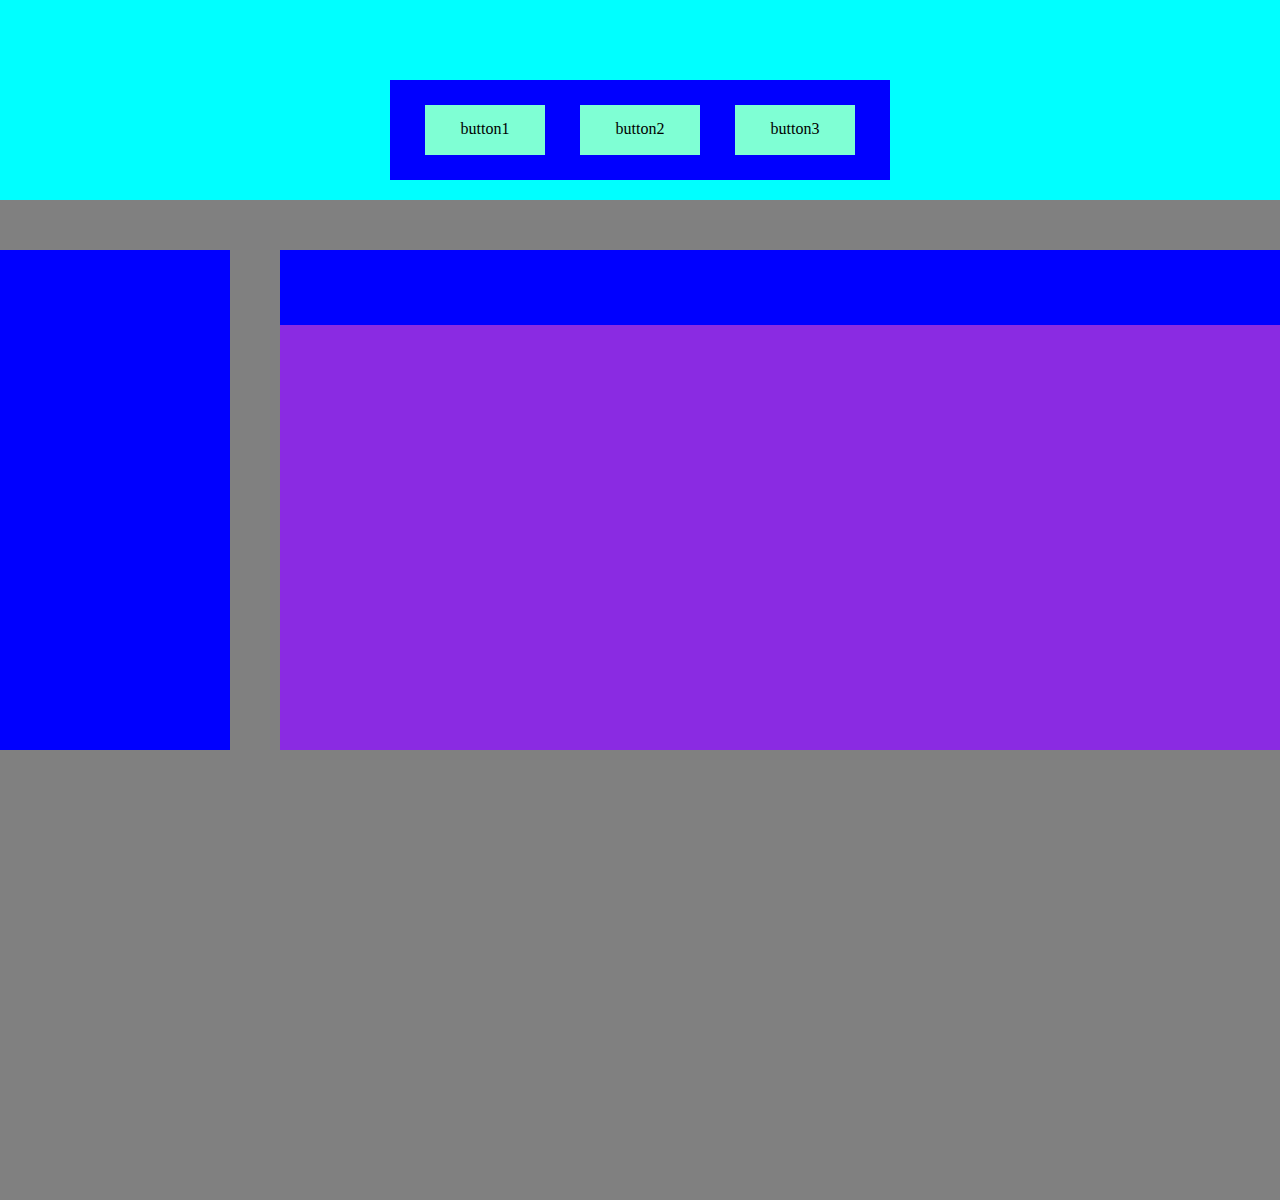
==== Code/Index.html @ dfd3b683 "framework 1" ====
<!DOCTYPE html>
<html lang="en">
    <head>
        <meta charset="UTF-8">
        <meta name="viewport" content="width=device-width, initial-scale=1.0">
        <link rel="stylesheet" href="style.css">
        <link rel="stylesheet" href="media.css">
        <style>
            
        </style>
    </head>
    <body>

    <div class="header">
        
        <div class="navbar">
            <div class="button">button1</div>
            <div class="button">button2</div>
            <div class="button">button3</div>
        </div>
    </div>

    <div class="container">
        <div class="card1">
            
            <div class="searchbar"> <!--add''Form''-->
            </div>
            
            <div class="grid"> 
            </div>
        </div>
        
        <div class="card2">

        </div>
    </div>
        

    </body>
     
    </html>
---- Code/style.css ----
*{
    box-sizing: border-box;
    margin:0px;
    padding: 0px;
    text-decoration: none;
    
}

.header{
    width: 375px;
    height: 200px;
    display: flex;
    align-items: flex-end;
    justify-content: center;
    position: relative;
    background-color: aqua;

}

.navbar{
    width: 100px;
    height: 200px;
    display: flex;
    justify-content: space-evenly;
    align-items: center;
    flex-direction: column;
    position: absolute;
    left:137px;
    background-color:blue ;

}

.button{
    width: 75px;
    height: 50px;
    padding: 15px;
    text-align: center;
    background-color: aquamarine;

}

.container{
    width: 375px;
    height:1000px;
    display: flex;
    justify-content:center;
    align-items: center;
    flex-direction: column;
    background-color: grey;

}

.card1{ /*height vervangen met fit-content waarneer de grid af is*/
    margin-top: 20px;
    width:300px ;
    height: 500px; 
    display: flex;
    flex-direction: column;
    justify-content: flex-start;
    align-items: center;
    background-color: aqua;

}

.searchbar{
    width: 300px;
    height: 75px;
    background-color: blue;

}

.grid{
    height: 425px;
    width: 300px;
    background-color: blueviolet;

}

.card2{ 
    width:300px ;
    height: 500px;
    margin-top: 20px;
    background-color: blue;

}
---- Code/media.css ----
@media screen and (min-width:376px) {

    .header{
        width: 100vw;
        padding-bottom: 20px;
        align-items: flex-end;
        
    }
        
    .navbar{
        width: 500px;
        height: 100px;
        flex-direction: row;
        position: initial;

    }

    .button{
        width: 120px;
        
    }

    .container{
        width: 100vw;
        flex-direction: row;
        align-items: flex-start;

    }

    .card1{
        width:1000px ;
        height: 500px;
        margin-top: 50px;
        margin-left: 50px;
        order: 2;

    }

    .searchbar{
        width: 1000px;

    }

    .grid{
        width: 1000px;

    }
    
    .card2{
        width:300px ;
        height: 500px;
        margin-top: 50px;
        order: 1;
        
    }
}
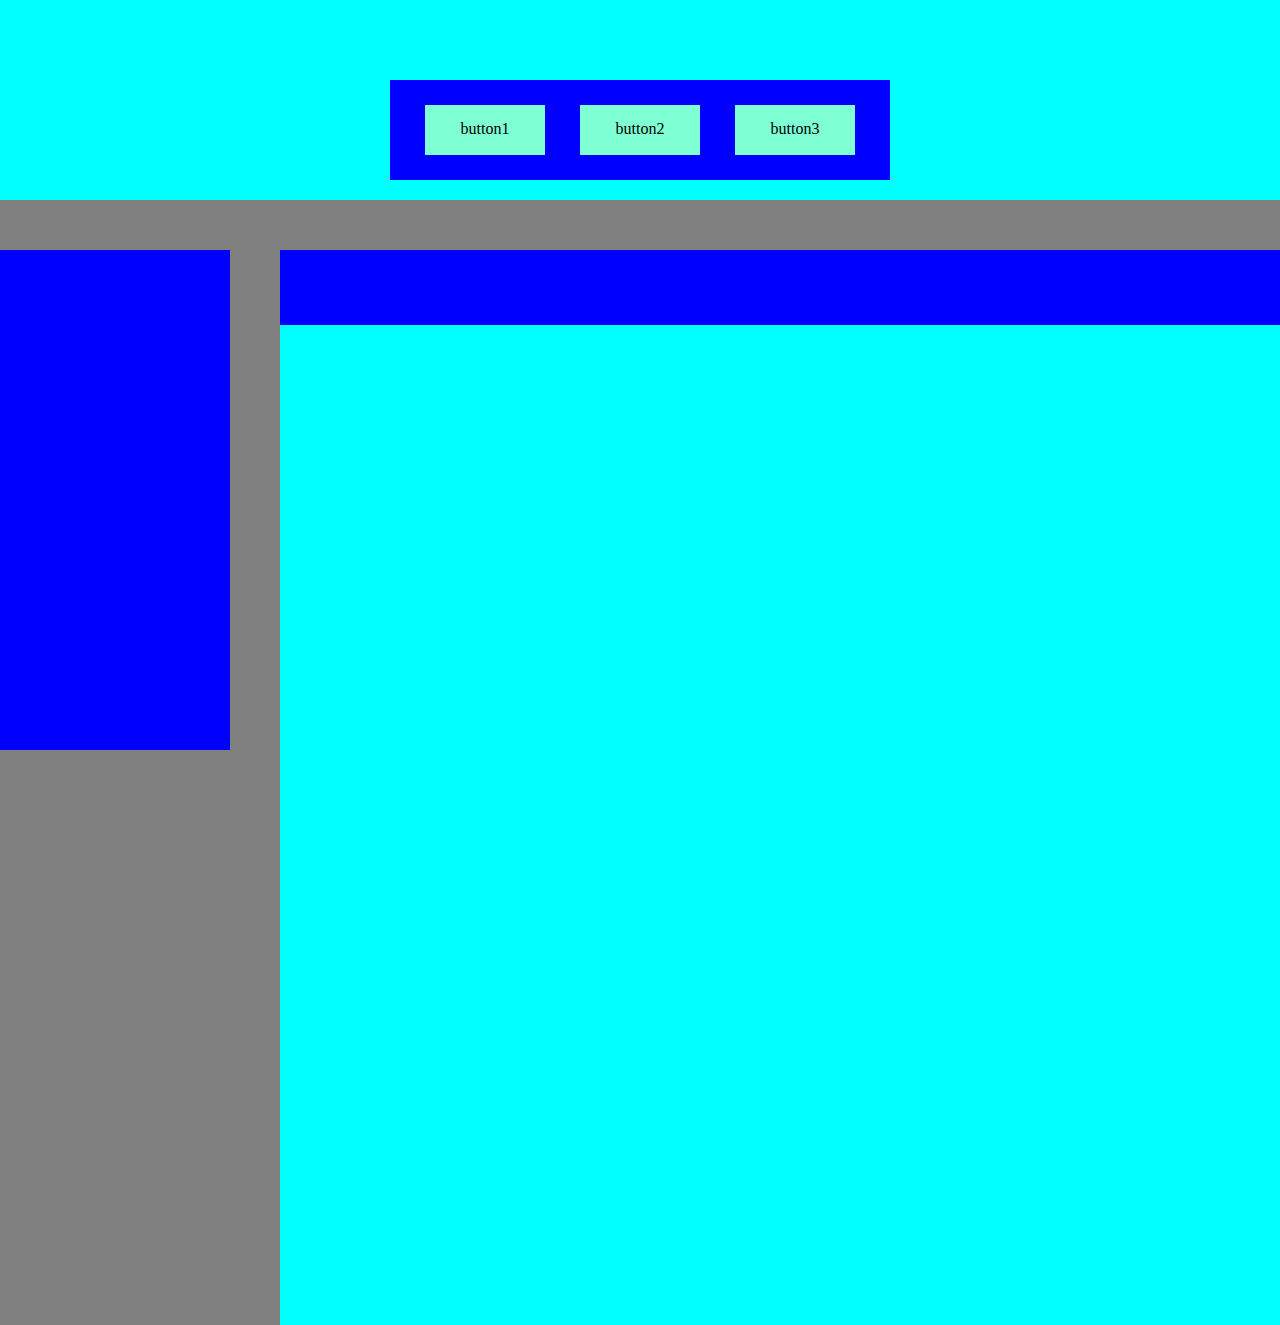
==== commit 0881dedb: "grid added + changes to shopping list" ====
--- a/Code/Index.html
+++ b/Code/Index.html
@@ -27,11 +27,28 @@
             </div>
             
             <div class="grid"> 
+                <div class="item1"></div>
+                <div class="item2"></div>
+                <div class="item3"></div>
+                <div class="item4"></div>
+                <div class="item5"></div>
+                <div class="item6"></div>
+                <div class="item7"></div>
+                <div class="item8"></div>
+                <div class="item9"></div>
+                <div class="item10"></div>
+                <div class="item11"></div>
+                <div class="item12"></div>
+                <div class="item13"></div>
+                <div class="item14"></div>
+                <div class="item15"></div>
             </div>
         </div>
         
-        <div class="card2">
+        <div class="card2"> <!--add "<ul>"-->
+            <div class="order"> 
 
+            </div>
         </div>
     </div>
         
--- a/Code/style.css
+++ b/Code/style.css
@@ -41,7 +41,7 @@
 
 .container{
     width: 375px;
-    height:1000px;
+    height:fit-content;
     display: flex;
     justify-content:center;
     align-items: center;
@@ -53,7 +53,7 @@
 .card1{ /*height vervangen met fit-content waarneer de grid af is*/
     margin-top: 20px;
     width:300px ;
-    height: 500px; 
+    height: fit-content; 
     display: flex;
     flex-direction: column;
     justify-content: flex-start;
@@ -70,16 +70,20 @@
 }
 
 .grid{
-    height: 425px;
-    width: 300px;
-    background-color: blueviolet;
+  display: grid;
+  grid-template-columns:repeat(2, 150px[col-start]);
+  grid-template-rows:repeat(8, 100px[col-start]) ;
 
 }
 
 .card2{ 
     width:300px ;
-    height: 500px;
-    margin-top: 20px;
+    height: 100px;
+    display: flex;
+    align-items: center;
+    justify-content: center;
+    position: sticky;
+    bottom: 20px;
     background-color: blue;
 
 }--- a/Code/media.css
+++ b/Code/media.css
@@ -29,7 +29,7 @@
 
     .card1{
         width:1000px ;
-        height: 500px;
+        height: fit-content;
         margin-top: 50px;
         margin-left: 50px;
         order: 2;
@@ -42,7 +42,8 @@
     }
 
     .grid{
-        width: 1000px;
+        grid-template-columns:repeat(3, 300px[col-start]);
+        grid-template-rows:repeat(5, 200px[col-start]) ;
 
     }
     
@@ -50,7 +51,13 @@
         width:300px ;
         height: 500px;
         margin-top: 50px;
+        align-items: center;
+        justify-content: flex-start;
+        top: 20px;
+        bottom: 0px;
         order: 1;
         
     }
+
+
 }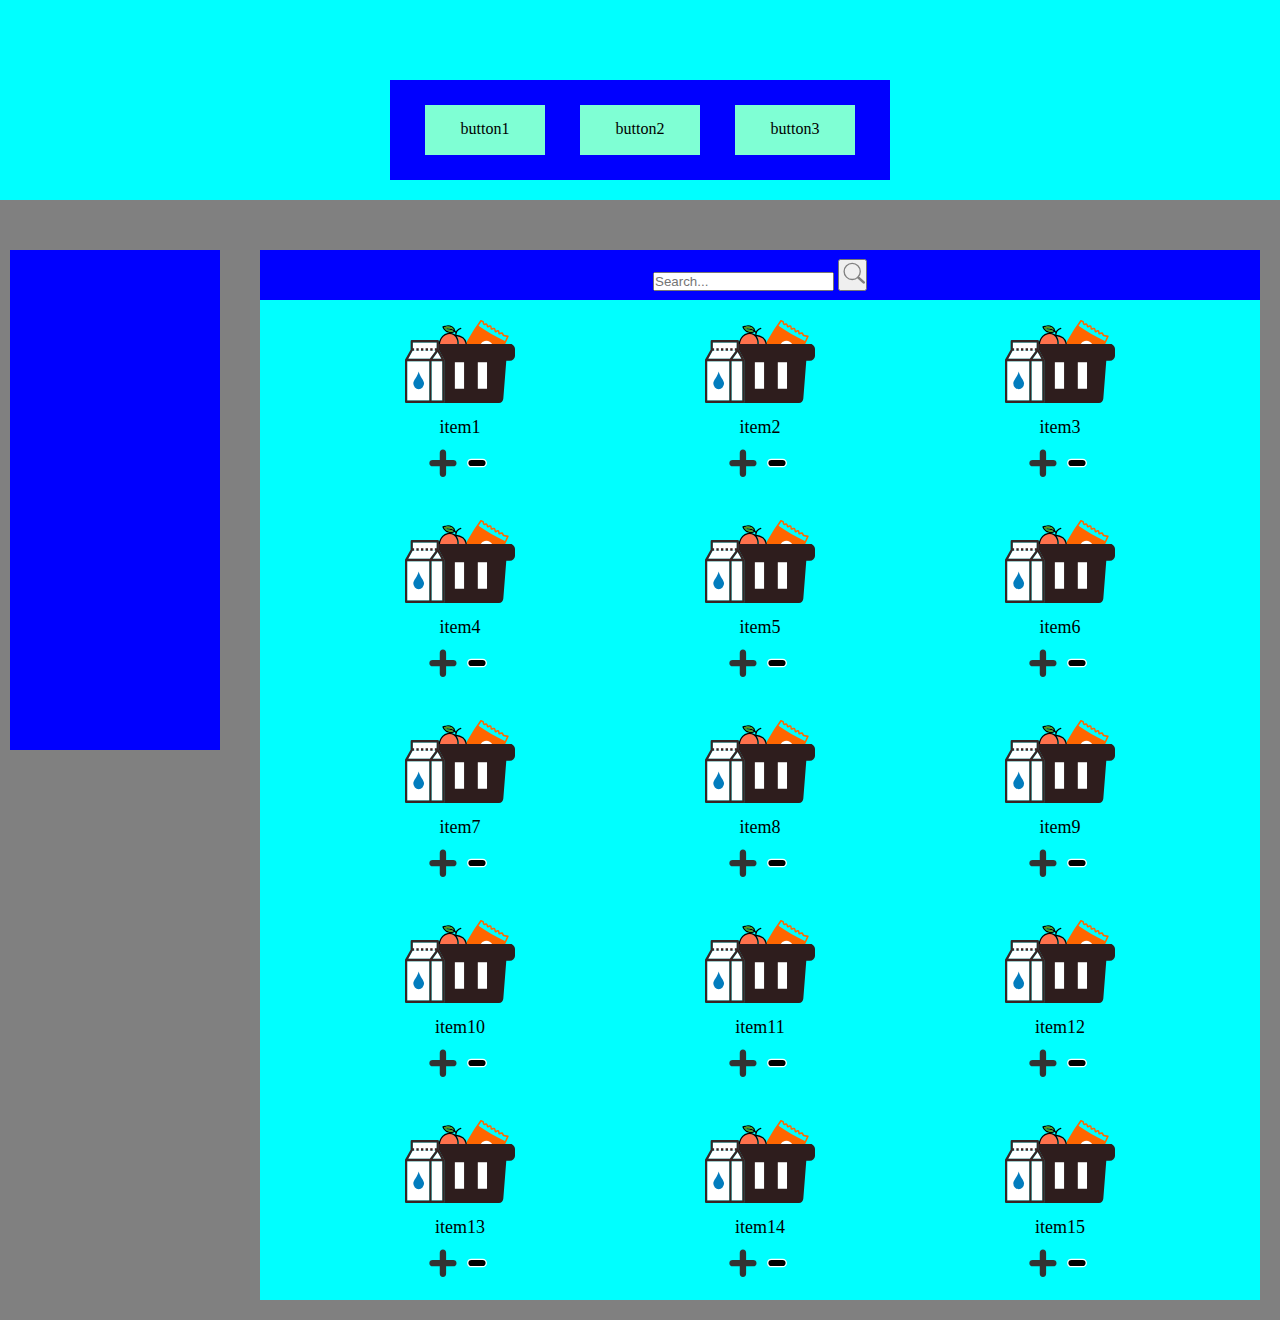
==== commit 9ad871a0: "grid finishes + searchbar framework" ====
--- a/Code/Index.html
+++ b/Code/Index.html
@@ -24,24 +24,118 @@
         <div class="card1">
             
             <div class="searchbar"> <!--add''Form''-->
+                <form id="form" role="search">
+                    <input type="text" id="query" name="q" placeholder="Search..." aria-label="Search through site content"> 
+                    <button> 
+                        <img src="1382519138 (1).svg" alt="magnifying-glass" width="25px" height="25px">
+                    </button>
+                 </form>
             </div>
             
             <div class="grid"> 
-                <div class="item1"></div>
-                <div class="item2"></div>
-                <div class="item3"></div>
-                <div class="item4"></div>
-                <div class="item5"></div>
-                <div class="item6"></div>
-                <div class="item7"></div>
-                <div class="item8"></div>
-                <div class="item9"></div>
-                <div class="item10"></div>
-                <div class="item11"></div>
-                <div class="item12"></div>
-                <div class="item13"></div>
-                <div class="item14"></div>
-                <div class="item15"></div>
+                <div class="item1">
+                    <img src="grocery-icon.svg" alt="grocery" id="product">
+                        <p>item1</p>
+                            <img src="ftadd.svg" id="add">
+                                <img src="mono-adept-remove.svg" id="remove">
+                </div>
+                
+                <div class="item2">
+                    <img src="grocery-icon.svg" alt="grocery"id="product">
+                        <p>item2</p>
+                            <img src="ftadd.svg" id="add">
+                                <img src="mono-adept-remove.svg" id="remove">
+                </div>
+                
+                <div class="item3">
+                    <img src="grocery-icon.svg" alt="grocery"id="product">
+                        <p>item3</p>
+                            <img src="ftadd.svg" id="add">
+                                <img src="mono-adept-remove.svg" id="remove">
+                </div>
+                
+                <div class="item4">
+                    <img src="grocery-icon.svg" alt="grocery"id="product">
+                        <p>item4</p>
+                            <img src="ftadd.svg" id="add">
+                                <img src="mono-adept-remove.svg" id="remove">
+                </div>
+               
+                <div class="item5">
+                    <img src="grocery-icon.svg" alt="grocery"id="product">
+                        <p>item5</p>
+                            <img src="ftadd.svg" id="add">
+                                 <img src="mono-adept-remove.svg" id="remove">
+                </div>
+                
+                <div class="item6">
+                    <img src="grocery-icon.svg" alt="grocery"id="product">
+                        <p> item6</p><img src="ftadd.svg" id="add">
+                            <img src="mono-adept-remove.svg" id="remove">
+                </div>
+                
+                <div class="item7">
+                    <img src="grocery-icon.svg" alt="grocery"id="product">
+                        <p>item7</p>
+                            <img src="ftadd.svg" id="add">
+                                <img src="mono-adept-remove.svg" id="remove">
+                </div>
+                
+                <div class="item8">
+                    <img src="grocery-icon.svg" alt="grocery"id="product">
+                        <p>item8</p>
+                            <img src="ftadd.svg" id="add">
+                                <img src="mono-adept-remove.svg" id="remove">
+                </div>
+                
+                <div class="item9">
+                    <img src="grocery-icon.svg" alt="grocery"id="product">
+                        <p>item9</p>
+                            <img src="ftadd.svg" id="add">
+                                <img src="mono-adept-remove.svg" id="remove">
+                </div>
+                
+                <div class="item10">
+                    <img src="grocery-icon.svg" alt="grocery"id="product">
+                        <p>item10</p>
+                            <img src="ftadd.svg" id="add">
+                                <img src="mono-adept-remove.svg" id="remove">
+                </div>
+                
+                <div class="item11">
+                    <img src="grocery-icon.svg" alt="grocery"id="product">
+                        <p>item11</p>
+                            <img src="ftadd.svg" id="add">
+                                 <img src="mono-adept-remove.svg" id="remove">
+                </div>
+                
+                <div class="item12">
+                    <img src="grocery-icon.svg" alt="grocery"id="product">
+                        <p>item12</p>
+                            <img src="ftadd.svg" id="add">
+                                <img src="mono-adept-remove.svg" id="remove">
+                </div>
+                
+                <div class="item13">
+                    <img src="grocery-icon.svg" alt="grocery"id="product">
+                        <p>item13</p>
+                            <img src="ftadd.svg" id="add">
+                                <img src="mono-adept-remove.svg" id="remove">
+                </div>
+            
+                <div class="item14">
+                    <img src="grocery-icon.svg" alt="grocery"id="product">
+                        <p>item14</p>
+                            <img src="ftadd.svg" id="add">
+                                <img src="mono-adept-remove.svg" id="remove">
+                </div>
+                
+                <div class="item15">
+                    <img src="grocery-icon.svg" alt="grocery"id="product">
+                        <p>item15</p>
+                            <img src="ftadd.svg" id="add">
+                                <img src="mono-adept-remove.svg" id="remove">
+                </div>
             </div>
         </div>
         
--- a/Code/style.css
+++ b/Code/style.css
@@ -50,7 +50,7 @@
 
 }
 
-.card1{ /*height vervangen met fit-content waarneer de grid af is*/
+.card1{ 
     margin-top: 20px;
     width:300px ;
     height: fit-content; 
@@ -59,12 +59,16 @@
     justify-content: flex-start;
     align-items: center;
     background-color: aqua;
+    margin: 20px;
 
 }
 
 .searchbar{
     width: 300px;
-    height: 75px;
+    height: 50px;
+    display: flex;
+    align-items: center;
+    justify-content: center;
     background-color: blue;
 
 }
@@ -72,18 +76,114 @@
 .grid{
   display: grid;
   grid-template-columns:repeat(2, 150px[col-start]);
-  grid-template-rows:repeat(8, 100px[col-start]) ;
+  grid-template-rows:repeat(8, 130px[col-start]) ;
 
 }
 
 .card2{ 
     width:300px ;
-    height: 100px;
+    height: 60px;
     display: flex;
     align-items: center;
     justify-content: center;
     position: sticky;
-    bottom: 20px;
+    top: 250px;
+    bottom: 0px;
     background-color: blue;
+    
 
-}+}
+
+p{
+    margin-top: 2px;
+    margin-bottom: 2px;
+}
+
+#add{
+    width: 10px;
+    
+}
+
+#product{
+    width:70px;
+}
+
+#remove{
+    width:10px;
+    
+}
+
+.item1{
+    text-align: center;
+    padding-top: 20px;
+}
+
+.item2{
+    text-align: center;
+    padding-top: 20px;
+}
+
+.item3{
+    text-align: center;
+    padding-top: 20px;
+}
+
+.item4{
+    text-align: center;
+    padding-top: 20px;
+}
+
+.item5{
+    text-align: center;
+    padding-top: 20px;
+}
+
+.item6{
+    text-align: center;
+    padding-top: 20px;
+}
+
+.item7{
+    text-align: center;
+    padding-top: 20px;
+}
+
+.item8{
+    text-align: center;
+    padding-top: 20px;
+}
+
+.item9{
+    text-align: center;
+    padding-top: 20px;
+}
+
+.item10{
+    text-align: center;
+    padding-top: 20px;
+}
+
+.item11{
+    text-align: center;
+    padding-top: 20px;
+}
+
+.item12{
+    text-align: center;
+    padding-top: 20px;
+}
+
+.item13{
+    text-align: center;
+    padding-top: 20px;
+}
+
+.item14{
+    text-align: center;
+    padding-top: 20px;
+}
+
+.item15{
+    text-align: center;
+    padding-top: 20px;
+}
--- a/Code/media.css
+++ b/Code/media.css
@@ -36,6 +36,10 @@
 
     }
 
+    #form{
+       
+    }
+
     .searchbar{
         width: 1000px;
 
@@ -53,11 +57,30 @@
         margin-top: 50px;
         align-items: center;
         justify-content: flex-start;
-        top: 20px;
-        bottom: 0px;
+        left: 10px;
+        bottom:0px;
         order: 1;
         
     }
 
+    p{
+        margin-top: 10px;
+        margin-bottom: 10px;
+        font-size: large;
+    }
 
+    #product{
+        width: 110px;
+    }
+
+    #add{
+        width: 30px;
+        
+    }
+
+    #remove{
+        width: 30px;
+        
+    }
+    
 }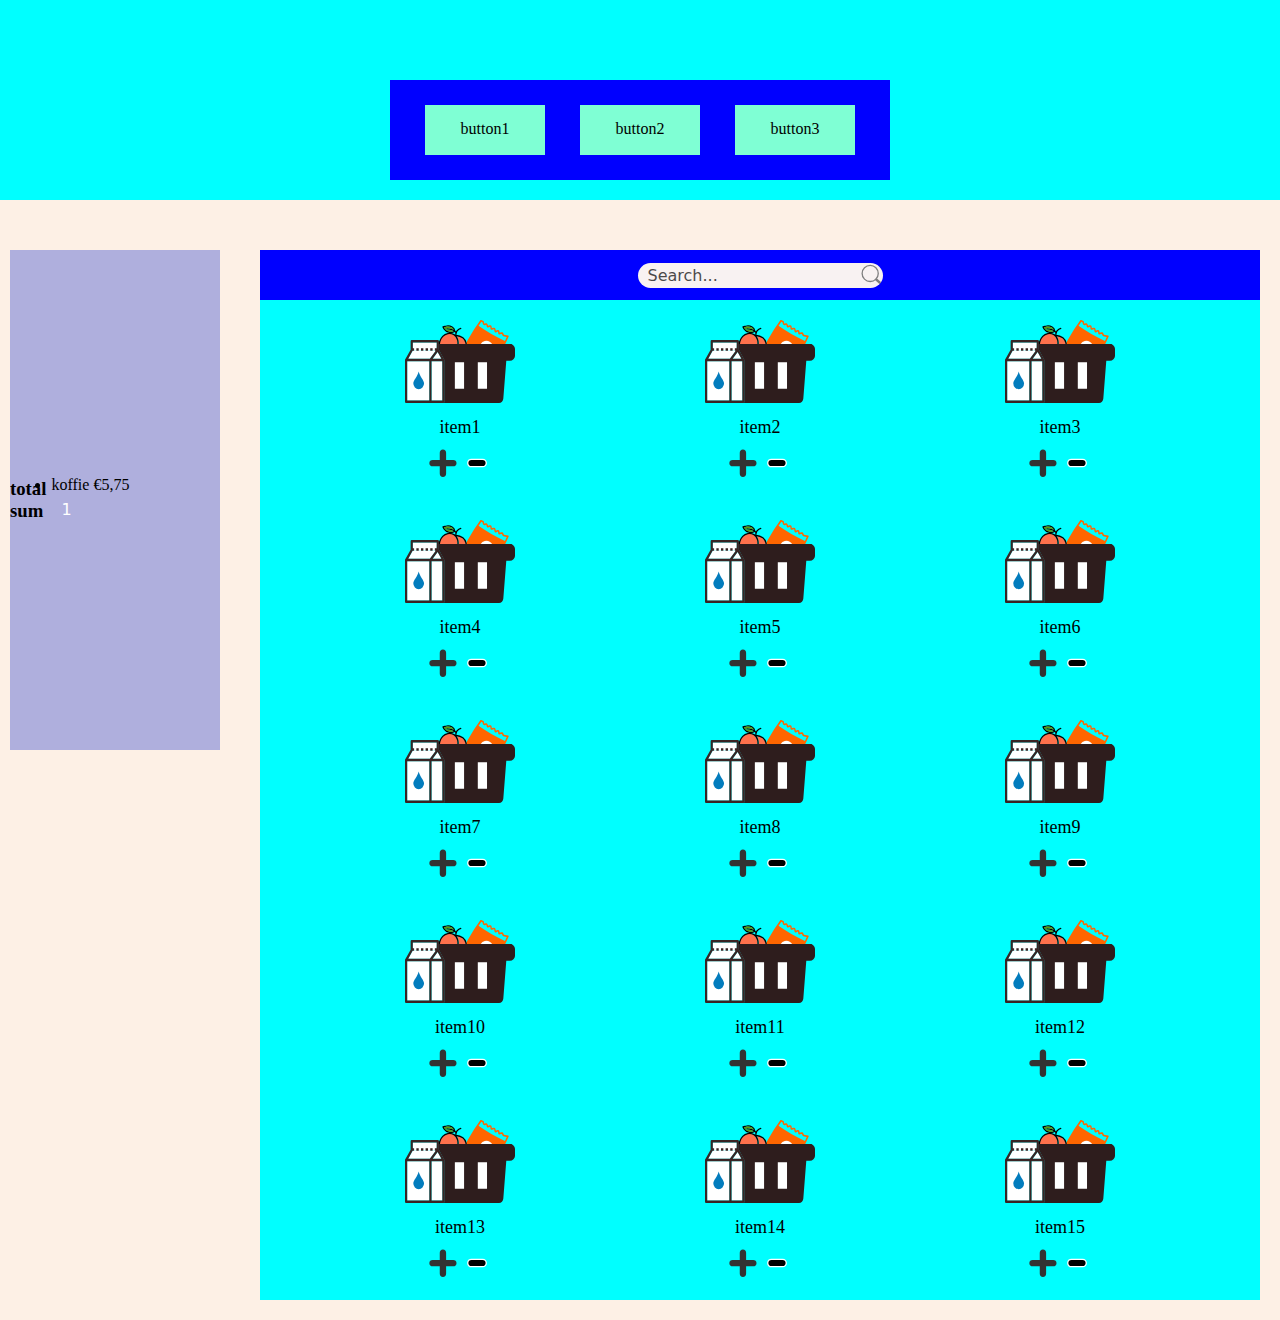
==== commit 8e0bdd46: "javascript start" ====
--- a/Code/Index.html
+++ b/Code/Index.html
@@ -8,6 +8,11 @@
         <style>
             
         </style>
+        <script>
+            function toggle_shoopingcart(){
+                
+            }
+        </script>
     </head>
     <body>
 
@@ -140,8 +145,24 @@
         </div>
         
         <div class="card2"> <!--add "<ul>"-->
-            <div class="order"> 
+            <div class="shoppingcart-header" onclick="toggle_shoopingcart();">
 
+                <h3>total sum</h3>
+
+            </div>
+            <ul id="shopping-cart-list" class="product-list">
+
+                <!-- example to generate shooping cart item -->
+                <li id="some-product-id" class="shoppingcart-item">
+                    <span class="product-name">koffie</span>
+                    <span class="product-prijs">&euro;5,75</span>
+                    <input type="Number" class="product-aantal" value="1" readonly />
+            </ul>
+                </li>
+            <div class="shoppingcart"> 
+
+                <h3></h3>
+                
             </div>
         </div>
     </div>
--- a/Code/style.css
+++ b/Code/style.css
@@ -46,7 +46,7 @@
     justify-content:center;
     align-items: center;
     flex-direction: column;
-    background-color: grey;
+    background-color: rgb(253, 240, 229);
 
 }
 
@@ -73,6 +73,40 @@
 
 }
 
+button {
+    all: unset;
+    cursor: pointer;
+    width: 25px;
+    height: 25px;
+}
+
+form{
+    height: 25px;
+    border-radius: 20px;
+    overflow:hidden;
+    background-color:rgb(248, 242, 242);
+    display: flex;
+    flex: row;
+    align-items: center;
+    
+}
+
+input {
+    all: unset;
+    font: 16px system-ui;
+    color: #fff;
+    height: 100%;
+    width: 100%;
+    padding: 6px 10px;
+
+}
+
+::placeholder {
+    color: black;
+    opacity: 0.7; 
+
+}
+
 .grid{
   display: grid;
   grid-template-columns:repeat(2, 150px[col-start]);
@@ -89,10 +123,12 @@
     position: sticky;
     top: 250px;
     bottom: 0px;
-    background-color: blue;
-    
-
-}
+    background-color: rgb(175, 175, 221);
+    
+
+}
+
+
 
 p{
     margin-top: 2px;
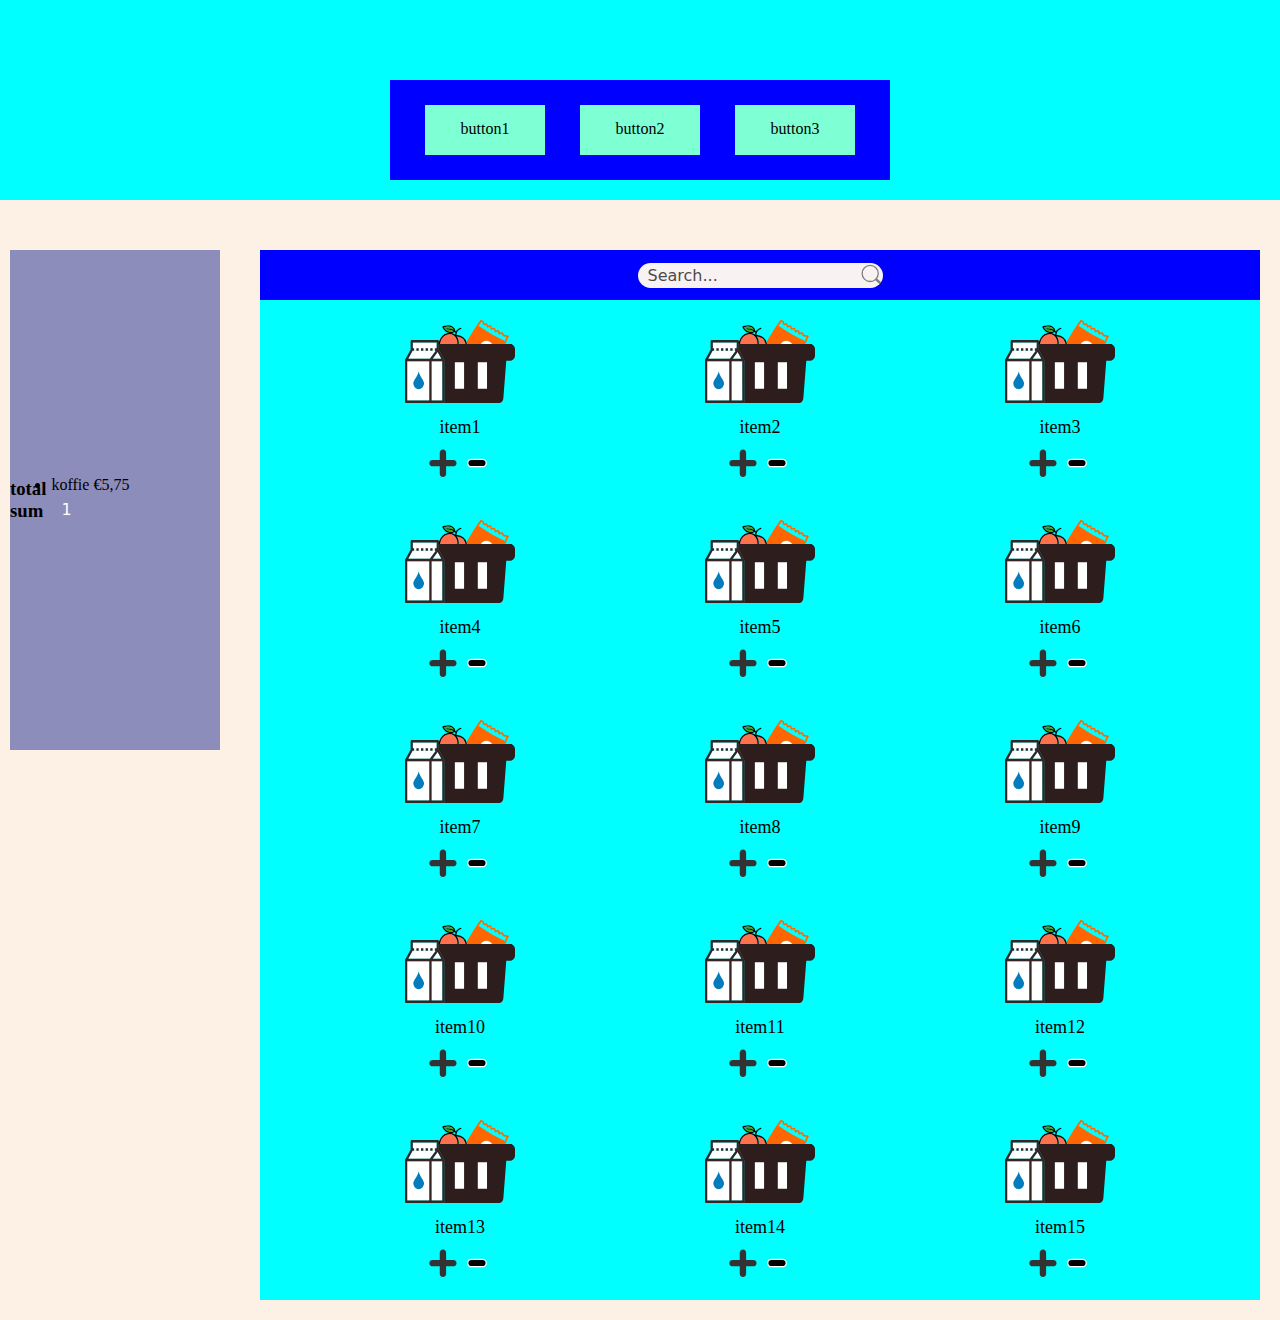
==== commit a6616ac7: "added javascript" ====
--- a/Code/Index.html
+++ b/Code/Index.html
@@ -8,10 +8,9 @@
         <style>
             
         </style>
+        <!-- dit is hoe je javascript linkt naar je pagina -->
+        <script src="interactions_javascript.js"></script>
         <script>
-            function toggle_shoopingcart(){
-                
-            }
         </script>
     </head>
     <body>
@@ -39,118 +38,119 @@
             
             <div class="grid"> 
                 <div class="item1">
-                    <img src="grocery-icon.svg" alt="grocery" id="product">
+                    <img src="grocery-icon.svg" alt="grocery" class="product">
                         <p>item1</p>
-                            <img src="ftadd.svg" id="add">
-                                <img src="mono-adept-remove.svg" id="remove">
+                            <img src="ftadd.svg" class="add">
+                            <img src="mono-adept-remove.svg" class="remove">
                 </div>
                 
                 <div class="item2">
-                    <img src="grocery-icon.svg" alt="grocery"id="product">
+                    <img src="grocery-icon.svg" alt="grocery"class="product">
                         <p>item2</p>
-                            <img src="ftadd.svg" id="add">
-                                <img src="mono-adept-remove.svg" id="remove">
+                            <img src="ftadd.svg" class="add">
+                            <img src="mono-adept-remove.svg" class="remove">
                 </div>
                 
                 <div class="item3">
-                    <img src="grocery-icon.svg" alt="grocery"id="product">
+                    <img src="grocery-icon.svg" alt="grocery"class="product">
                         <p>item3</p>
-                            <img src="ftadd.svg" id="add">
-                                <img src="mono-adept-remove.svg" id="remove">
+                            <img src="ftadd.svg" class="add">
+                            <img src="mono-adept-remove.svg" class="remove">
                 </div>
                 
                 <div class="item4">
-                    <img src="grocery-icon.svg" alt="grocery"id="product">
+                    <img src="grocery-icon.svg" alt="grocery"class="product">
                         <p>item4</p>
-                            <img src="ftadd.svg" id="add">
-                                <img src="mono-adept-remove.svg" id="remove">
+                            <img src="ftadd.svg" class="add">
+                            <img src="mono-adept-remove.svg" class="remove">
                 </div>
                
                 <div class="item5">
-                    <img src="grocery-icon.svg" alt="grocery"id="product">
+                    <img src="grocery-icon.svg" alt="grocery"class="product">
                         <p>item5</p>
-                            <img src="ftadd.svg" id="add">
-                                 <img src="mono-adept-remove.svg" id="remove">
+                            <img src="ftadd.svg" class="add">
+                            <img src="mono-adept-remove.svg" class="remove">
                 </div>
                 
                 <div class="item6">
-                    <img src="grocery-icon.svg" alt="grocery"id="product">
-                        <p> item6</p><img src="ftadd.svg" id="add">
-                            <img src="mono-adept-remove.svg" id="remove">
+                    <img src="grocery-icon.svg" alt="grocery"class="product">
+                        <p> item6</p>
+                            <img src="ftadd.svg" class="add">
+                            <img src="mono-adept-remove.svg" class="remove">
                 </div>
                 
                 <div class="item7">
-                    <img src="grocery-icon.svg" alt="grocery"id="product">
+                    <img src="grocery-icon.svg" alt="grocery"class="product">
                         <p>item7</p>
-                            <img src="ftadd.svg" id="add">
-                                <img src="mono-adept-remove.svg" id="remove">
+                            <img src="ftadd.svg" class="add">
+                            <img src="mono-adept-remove.svg" class="remove">
                 </div>
                 
                 <div class="item8">
-                    <img src="grocery-icon.svg" alt="grocery"id="product">
+                    <img src="grocery-icon.svg" alt="grocery"class="product">
                         <p>item8</p>
-                            <img src="ftadd.svg" id="add">
-                                <img src="mono-adept-remove.svg" id="remove">
+                            <img src="ftadd.svg" class="add">
+                            <img src="mono-adept-remove.svg" class="remove">
                 </div>
                 
                 <div class="item9">
-                    <img src="grocery-icon.svg" alt="grocery"id="product">
+                    <img src="grocery-icon.svg" alt="grocery"class="product">
                         <p>item9</p>
-                            <img src="ftadd.svg" id="add">
-                                <img src="mono-adept-remove.svg" id="remove">
+                            <img src="ftadd.svg" class="add">
+                            <img src="mono-adept-remove.svg" class="remove">
                 </div>
                 
                 <div class="item10">
-                    <img src="grocery-icon.svg" alt="grocery"id="product">
+                    <img src="grocery-icon.svg" alt="grocery"class="product">
                         <p>item10</p>
-                            <img src="ftadd.svg" id="add">
-                                <img src="mono-adept-remove.svg" id="remove">
+                            <img src="ftadd.svg" class="add">
+                            <img src="mono-adept-remove.svg" class="remove">
                 </div>
                 
                 <div class="item11">
-                    <img src="grocery-icon.svg" alt="grocery"id="product">
+                    <img src="grocery-icon.svg" alt="grocery"class="product">
                         <p>item11</p>
-                            <img src="ftadd.svg" id="add">
-                                 <img src="mono-adept-remove.svg" id="remove">
+                            <img src="ftadd.svg" class="add">
+                            <img src="mono-adept-remove.svg" class="remove">
                 </div>
                 
                 <div class="item12">
-                    <img src="grocery-icon.svg" alt="grocery"id="product">
+                    <img src="grocery-icon.svg" alt="grocery"class="product">
                         <p>item12</p>
-                            <img src="ftadd.svg" id="add">
-                                <img src="mono-adept-remove.svg" id="remove">
+                            <img src="ftadd.svg" class="add">
+                            <img src="mono-adept-remove.svg" class="remove">
                 </div>
                 
                 <div class="item13">
-                    <img src="grocery-icon.svg" alt="grocery"id="product">
+                    <img src="grocery-icon.svg" alt="grocery"class="product">
                         <p>item13</p>
-                            <img src="ftadd.svg" id="add">
-                                <img src="mono-adept-remove.svg" id="remove">
+                            <img src="ftadd.svg" class="add">
+                            <img src="mono-adept-remove.svg" class="remove">
                 </div>
             
                 <div class="item14">
-                    <img src="grocery-icon.svg" alt="grocery"id="product">
+                    <img src="grocery-icon.svg" alt="grocery"class="product">
                         <p>item14</p>
-                            <img src="ftadd.svg" id="add">
-                                <img src="mono-adept-remove.svg" id="remove">
+                            <img src="ftadd.svg" class="add">
+                            <img src="mono-adept-remove.svg" class="remove">
                 </div>
                 
                 <div class="item15">
-                    <img src="grocery-icon.svg" alt="grocery"id="product">
+                    <img src="grocery-icon.svg" alt="grocery"class="product">
                         <p>item15</p>
-                            <img src="ftadd.svg" id="add">
-                                <img src="mono-adept-remove.svg" id="remove">
+                            <img src="ftadd.svg" class="add">
+                            <img src="mono-adept-remove.svg" class="remove">
                 </div>
             </div>
         </div>
         
         <div class="card2"> <!--add "<ul>"-->
-            <div class="shoppingcart-header" onclick="toggle_shoopingcart();">
+            <div class="shoopingcart-header" onclick="toggle_shoopingcart_onclick();">
 
                 <h3>total sum</h3>
 
             </div>
-            <ul id="shopping-cart-list" class="product-list">
+            <ul id="shooping-cart-list" class="product-list">
 
                 <!-- example to generate shooping cart item -->
                 <li id="some-product-id" class="shoppingcart-item">
--- a/Code/style.css
+++ b/Code/style.css
@@ -123,28 +123,26 @@
     position: sticky;
     top: 250px;
     bottom: 0px;
-    background-color: rgb(175, 175, 221);
-    
-
-}
-
-
+    background-color: rgb(141, 141, 187);
+    
+
+}
 
 p{
     margin-top: 2px;
     margin-bottom: 2px;
 }
 
-#add{
+.add{
     width: 10px;
     
 }
 
-#product{
+.product{
     width:70px;
 }
 
-#remove{
+.remove{
     width:10px;
     
 }
@@ -223,3 +221,8 @@
     text-align: center;
     padding-top: 20px;
 }
+
+/* hidden class om elementen te verstoppen */
+.hidden-element{
+    display: none;
+}--- a/Code/media.css
+++ b/Code/media.css
@@ -69,18 +69,19 @@
         font-size: large;
     }
 
-    #product{
+    .product{
         width: 110px;
     }
 
-    #add{
+    .add{
         width: 30px;
         
     }
 
-    #remove{
+    .remove{
         width: 30px;
         
     }
     
-}+}
+
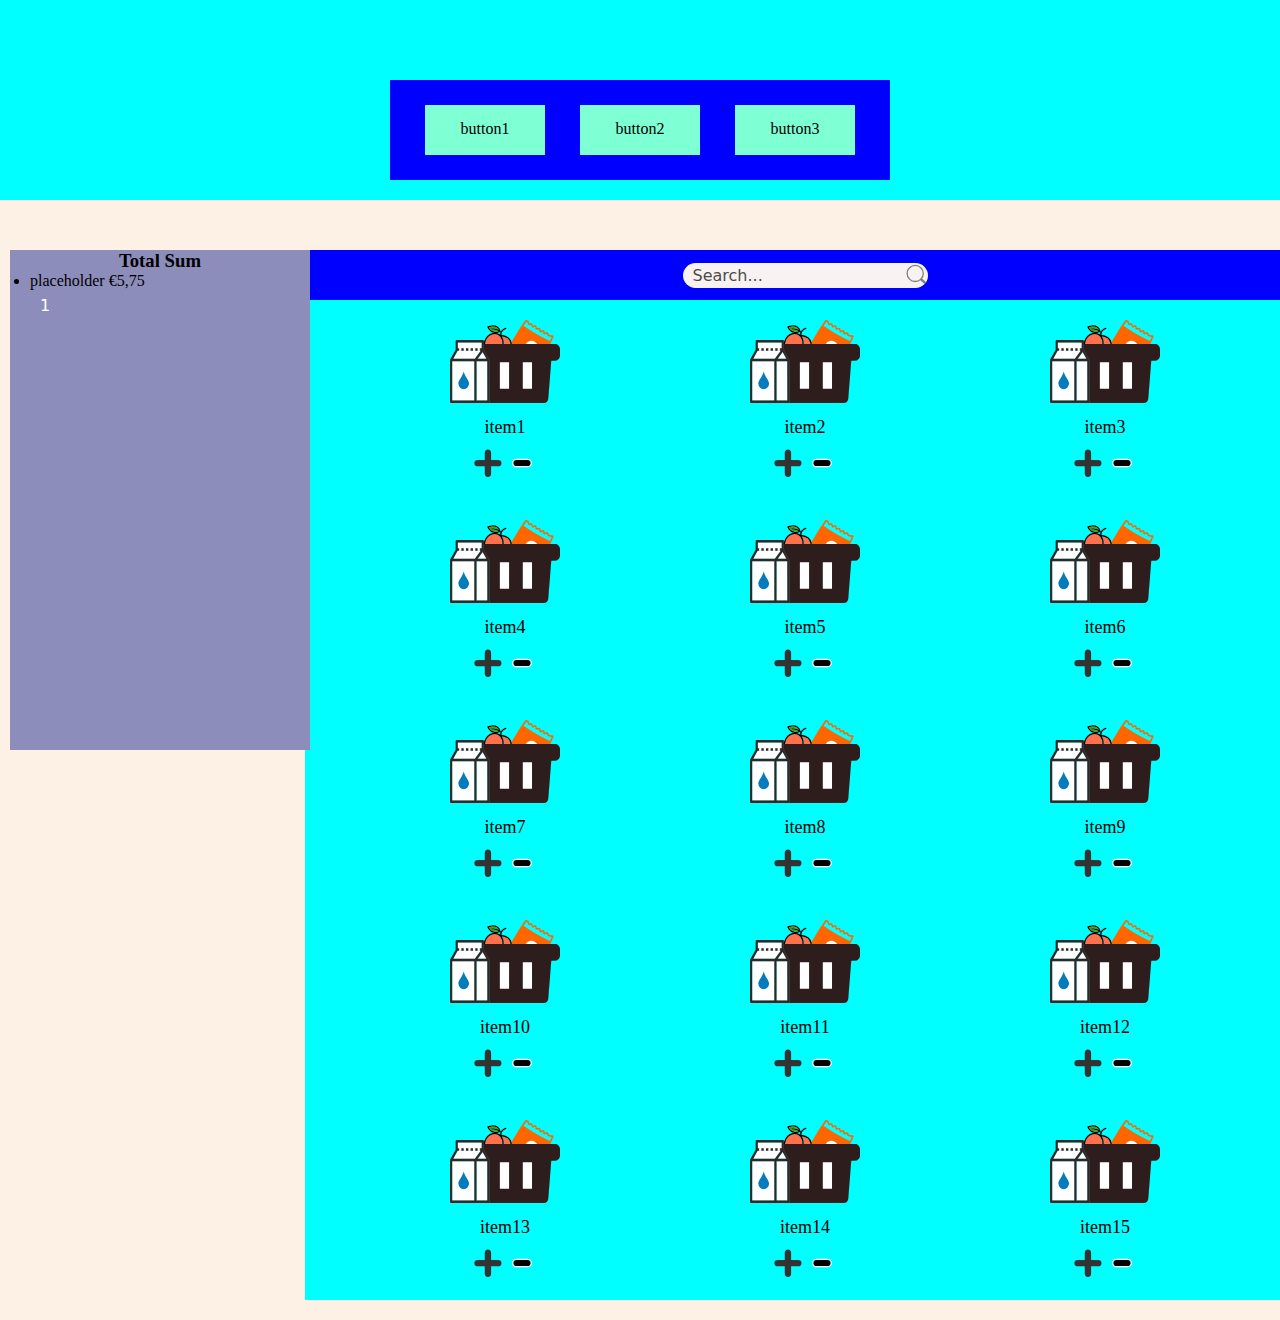
==== commit 7ed5687b: "fecking columns" ====
--- a/Code/Index.html
+++ b/Code/Index.html
@@ -10,8 +10,7 @@
         </style>
         <!-- dit is hoe je javascript linkt naar je pagina -->
         <script src="interactions_javascript.js"></script>
-        <script>
-        </script>
+        
     </head>
     <body>
 
@@ -144,25 +143,26 @@
             </div>
         </div>
         
-        <div class="card2"> <!--add "<ul>"-->
+        <div class="card2"> 
             <div class="shoopingcart-header" onclick="toggle_shoopingcart_onclick();">
 
-                <h3>total sum</h3>
+                <h3>Total Sum</h3> <!---value calculator toevoegen die alle items in de shoopingcart gebruikt-->
 
             </div>
-            <ul id="shooping-cart-list" class="product-list">
-
+            <div class="hidden-element">
+                <ul id="shooping-cart-list" class="product-list" >
+                    <!--prijs en value veranderen naar twee aparte columns zodat het mooi overzichtelijk wordt-->
                 <!-- example to generate shooping cart item -->
-                <li id="some-product-id" class="shoppingcart-item">
-                    <span class="product-name">koffie</span>
+                <!-- value="1" is a placeholder for javascript-->
+                <div class="placeholderitem">
+                    <li id="some-product-id" class="shoppingcart-item">
+                    <span class="product-name">placeholder</span>
                     <span class="product-prijs">&euro;5,75</span>
-                    <input type="Number" class="product-aantal" value="1" readonly />
-            </ul>
+                    <input type="Number" class="product-aantal" value="1"  readonly />
+                </div>
+            
+                </ul>
                 </li>
-            <div class="shoppingcart"> 
-
-                <h3></h3>
-                
             </div>
         </div>
     </div>
--- a/Code/style.css
+++ b/Code/style.css
@@ -128,6 +128,7 @@
 
 }
 
+
 p{
     margin-top: 2px;
     margin-bottom: 2px;
@@ -140,6 +141,7 @@
 
 .product{
     width:70px;
+
 }
 
 .remove{
@@ -147,82 +149,16 @@
     
 }
 
-.item1{
+.item1, .item2, .item3, .item4, .item5, .item6, .item7, .item8, .item9, .item10, .item11, .item12, .item13, .item14, .item15{
     text-align: center;
     padding-top: 20px;
+
 }
 
-.item2{
-    text-align: center;
-    padding-top: 20px;
-}
 
-.item3{
-    text-align: center;
-    padding-top: 20px;
-}
-
-.item4{
-    text-align: center;
-    padding-top: 20px;
-}
-
-.item5{
-    text-align: center;
-    padding-top: 20px;
-}
-
-.item6{
-    text-align: center;
-    padding-top: 20px;
-}
-
-.item7{
-    text-align: center;
-    padding-top: 20px;
-}
-
-.item8{
-    text-align: center;
-    padding-top: 20px;
-}
-
-.item9{
-    text-align: center;
-    padding-top: 20px;
-}
-
-.item10{
-    text-align: center;
-    padding-top: 20px;
-}
-
-.item11{
-    text-align: center;
-    padding-top: 20px;
-}
-
-.item12{
-    text-align: center;
-    padding-top: 20px;
-}
-
-.item13{
-    text-align: center;
-    padding-top: 20px;
-}
-
-.item14{
-    text-align: center;
-    padding-top: 20px;
-}
-
-.item15{
-    text-align: center;
-    padding-top: 20px;
-}
 
 /* hidden class om elementen te verstoppen */
 .hidden-element{
     display: none;
+
 }--- a/Code/media.css
+++ b/Code/media.css
@@ -57,9 +57,12 @@
         margin-top: 50px;
         align-items: center;
         justify-content: flex-start;
+        flex-direction:column;
         left: 10px;
         bottom:0px;
         order: 1;
+        
+
         
     }
 
@@ -68,6 +71,7 @@
         margin-bottom: 10px;
         font-size: large;
     }
+    
 
     .product{
         width: 110px;
@@ -82,6 +86,36 @@
         width: 30px;
         
     }
+
+    .hidden-element{
+        display:initial;
+    }
     
-}
+    .placeholderitem{
+        width:300px;
+        height:50px;
+    }
 
+    #some-product-id{
+        margin-left:20px;
+    }
+
+    .product-name{
+        max-width:200px;
+        margin-left:0px;
+        margin-right: auto;
+
+    }
+
+    .product-prijs{
+        margin-left:auto;
+        margin-right: auto;
+    }
+    
+    .product-aantal{
+        margin-right: 0px;
+        margin-left:auto;
+    }
+    
+}   
+
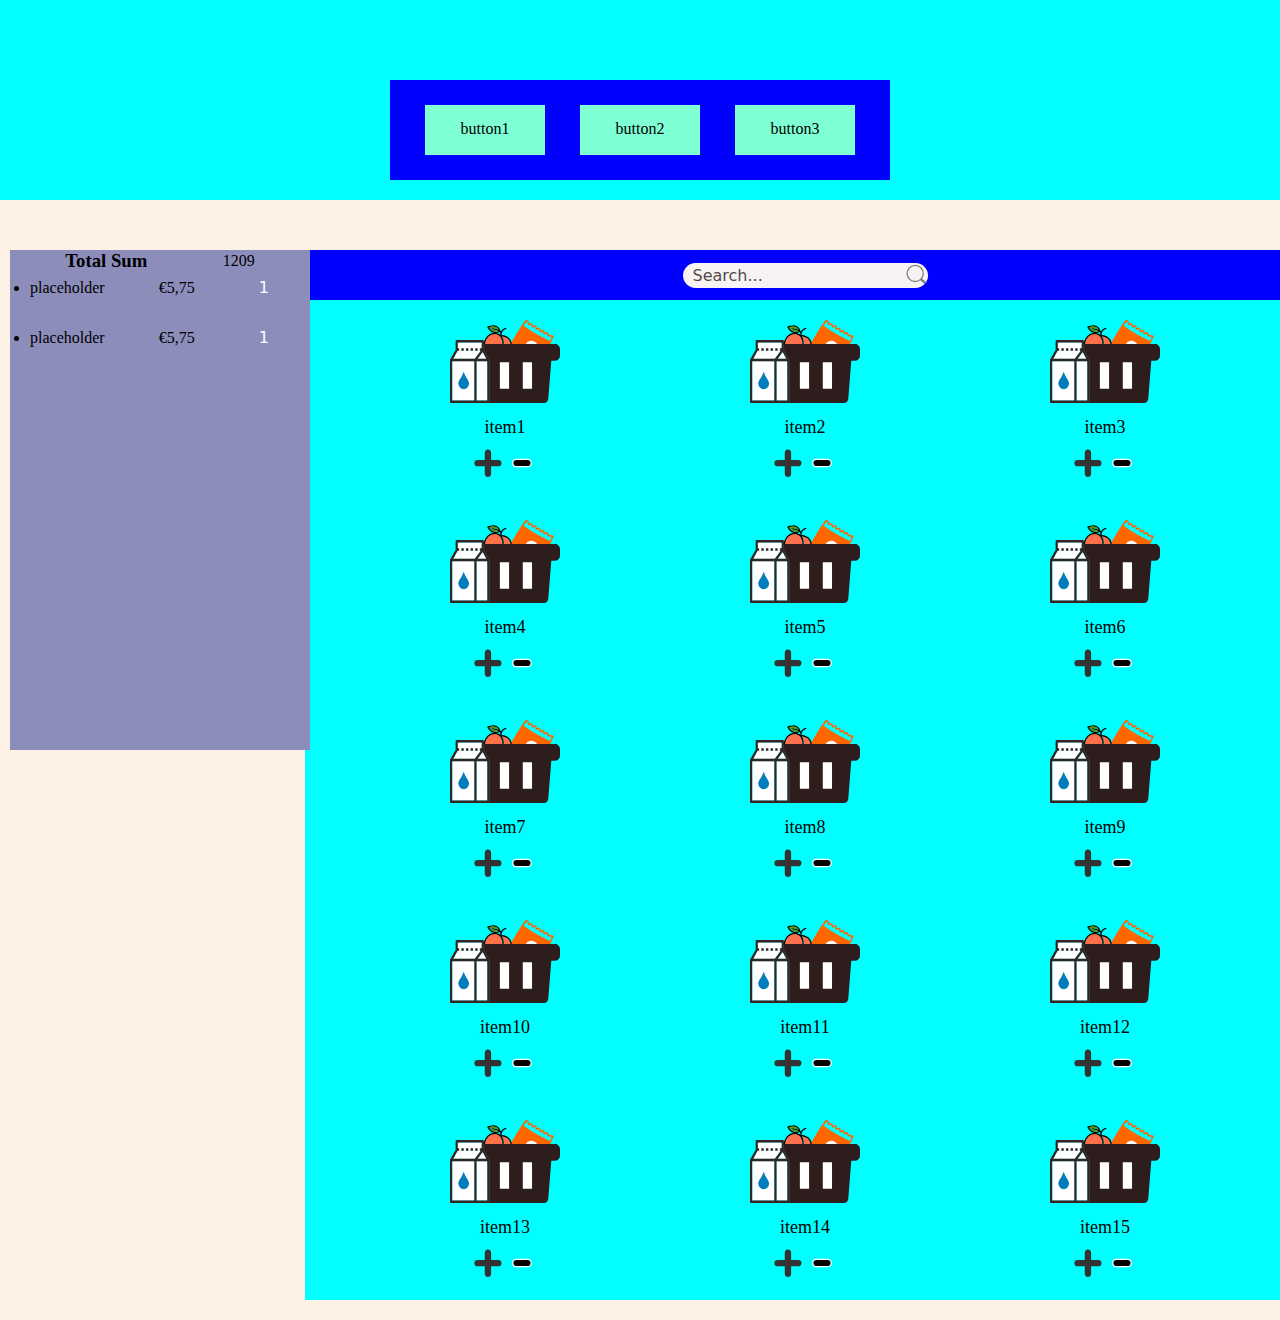
==== commit c597bc93: "calculating start" ====
--- a/Code/Index.html
+++ b/Code/Index.html
@@ -145,11 +145,11 @@
         
         <div class="card2"> 
             <div class="shoopingcart-header" onclick="toggle_shoopingcart_onclick();">
+                <h3>Total Sum</h3> 
+                <div id="value-calculator">1209</div><!---value calculator toevoegen die alle items in de shoopingcart gebruikt-->
+            </div>
 
-                <h3>Total Sum</h3> <!---value calculator toevoegen die alle items in de shoopingcart gebruikt-->
-
-            </div>
-            <div class="hidden-element">
+            <div id="hidden-container" > 
                 <ul id="shooping-cart-list" class="product-list" >
                     <!--prijs en value veranderen naar twee aparte columns zodat het mooi overzichtelijk wordt-->
                 <!-- example to generate shooping cart item -->
@@ -160,11 +160,17 @@
                     <span class="product-prijs">&euro;5,75</span>
                     <input type="Number" class="product-aantal" value="1"  readonly />
                 </div>
-            
+                
+                <div class="placeholderitem">
+                    <li id="some-product-id" class="shoppingcart-item">
+                    <span class="product-name">placeholder</span>
+                    <span class="product-prijs">&euro;5,75</span>
+                    <input type="Number" class="product-aantal" value="1"  readonly />
+                </div>
                 </ul>
                 </li>
             </div>
-        </div>
+        
     </div>
         
 
--- a/Code/style.css
+++ b/Code/style.css
@@ -116,8 +116,9 @@
 
 .card2{ 
     width:300px ;
-    height: 60px;
+    height: fit-content;
     display: flex;
+    flex-direction: column;
     align-items: center;
     justify-content: center;
     position: sticky;
@@ -158,7 +159,41 @@
 
 
 /* hidden class om elementen te verstoppen */
-.hidden-element{
+.visible{
     display: none;
+    
+}
 
-}+#some-product-id{
+    margin-left:20px;
+}
+
+.product-name{
+    max-width:200px;
+    margin-left:0px;
+    margin-right: auto;
+
+}
+
+.product-prijs{
+    margin-left:50px;
+    margin-right: 50px;
+}
+
+.product-aantal{
+    width: 25px;
+}
+
+#value-calculator{
+    padding-left: 20px;
+}
+
+.shoopingcart-header{
+    width: 300px;
+    display:flex;
+    justify-content: space-evenly;
+    align-items: center;
+    
+}
+
+
--- a/Code/media.css
+++ b/Code/media.css
@@ -55,6 +55,7 @@
         width:300px ;
         height: 500px;
         margin-top: 50px;
+        display:flex;
         align-items: center;
         justify-content: flex-start;
         flex-direction:column;
@@ -96,26 +97,13 @@
         height:50px;
     }
 
-    #some-product-id{
-        margin-left:20px;
+
+
+    .visible{
+        display: flex;
     }
 
-    .product-name{
-        max-width:200px;
-        margin-left:0px;
-        margin-right: auto;
 
-    }
 
-    .product-prijs{
-        margin-left:auto;
-        margin-right: auto;
-    }
-    
-    .product-aantal{
-        margin-right: 0px;
-        margin-left:auto;
-    }
-    
 }   
 
